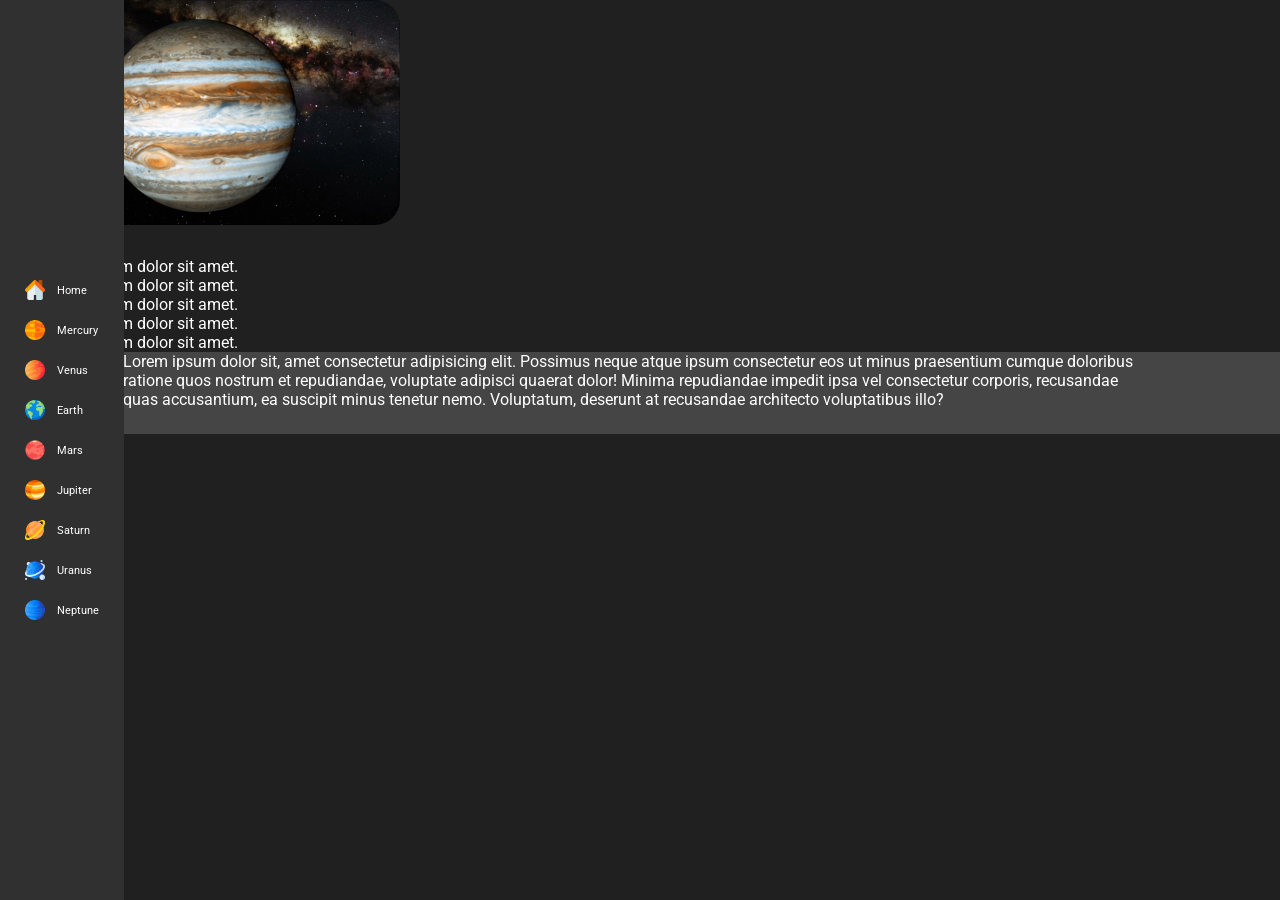
==== pages/jupiter.html @ ac30dd6d "Initial commit" ====
<!DOCTYPE html>
<html lang="en">
	<head>
		<meta charset="UTF-8" />
		<meta name="viewport" content="width=device-width, initial-scale=1.0" />
		<link
			href="https://fonts.googleapis.com/css2?family=Roboto:wght@400;700&display=swap"
			rel="stylesheet" />
		<title>The Solar System - Jupiter</title>
		<link rel="stylesheet" href="../index.css" />
		<link rel="icon" href="../assets/solar-system.png" />
	</head>
	<body>
		<div class="sidebar">
			<a href="../index.html">
				<div class="sidebar-item">
					<img class="sidebar-icon" src="../assets/home-icon.png" alt="Home" />
					<p>Home</p>
				</div>
			</a>
			<a href="mercury.html">
				<div class="sidebar-item">
					<img class="sidebar-icon" src="../assets/mercury.png" alt="Mercury" />
					<p>Mercury</p>
				</div>
			</a>
			<a href="venus.html">
				<div class="sidebar-item">
					<img class="sidebar-icon" src="../assets/venus.png" alt="Venus" />
					<p>Venus</p>
				</div>
			</a>
			<a href="earth.html">
				<div class="sidebar-item">
					<img class="sidebar-icon" src="../assets/earth.png" alt="Earth" />
					<p>Earth</p>
				</div>
			</a>
			<a href="mars.html">
				<div class="sidebar-item">
					<img class="sidebar-icon" src="../assets/mars.png" alt="Mars" />
					<p>Mars</p>
				</div>
			</a>
			<a href="jupiter.html">
				<div class="sidebar-item">
					<img class="sidebar-icon" src="../assets/jupiter.png" alt="Jupiter" />
					<p>Jupiter</p>
				</div>
			</a>
			<a href="saturn.html">
				<div class="sidebar-item">
					<img class="sidebar-icon" src="../assets/saturn.png" alt="Saturn" />
					<p>Saturn</p>
				</div>
			</a>
			<a href="uranus.html">
				<div class="sidebar-item">
					<img class="sidebar-icon" src="../assets/uranus.png" alt="Uranus" />
					<p>Uranus</p>
				</div>
			</a>
			<a href="neptune.html">
				<div class="sidebar-item">
					<img class="sidebar-icon" src="../assets/neptune.png" alt="Neptune" />
					<p>Neptune</p>
				</div>
			</a>
		</div>
		<img class="planet" src="../assets/jupiter-realistic.png" alt="Earth" />
		<h2 class="content block">Jupiter</h2>
		<ul class="content">
			<li>Lorem ipsum dolor sit amet.</li>
			<li>Lorem ipsum dolor sit amet.</li>
			<li>Lorem ipsum dolor sit amet.</li>
			<li>Lorem ipsum dolor sit amet.</li>
			<li>Lorem ipsum dolor sit amet.</li>
		</ul>
		<div class="content-wrapper">
			<p class="content">
				Lorem ipsum dolor sit, amet consectetur adipisicing elit. Possimus neque
				atque ipsum consectetur eos ut minus praesentium cumque doloribus
				ratione quos nostrum et repudiandae, voluptate adipisci quaerat dolor!
				Minima repudiandae impedit ipsa vel consectetur corporis, recusandae
				quas accusantium, ea suscipit minus tenetur nemo. Voluptatum, deserunt
				at recusandae architecto voluptatibus illo?
			</p>
		</div>
	</body>
</html>
---- index.css ----
body {
	background-color: #202020;
	user-select: none;
	margin: 0;
	position: relative;
	min-height: 100vh;
}

div,
h1,
h2,
h3,
h4,
h5,
h6,
p,
a {
	color: white;
	font-family: Roboto, "Gill Sans", "Gill Sans MT", Calibri, "Trebuchet MS",
		sans-serif;
	margin: 0;
	text-decoration: none;
	display: inline-block;
}

li {
	color: white;
	font-family: Roboto, "Gill Sans", "Gill Sans MT", Calibri, "Trebuchet MS",
		sans-serif;
	margin: 0;
}

.title-wrapper {
	display: flex;
	align-items: center;
	background-color: #202020;
	padding-left: 123.4px; /* Adjust as needed */
}

.title {
	font-size: 48px;
	width: 100%;
	text-align: center;
}

.centered {
	text-align: center;
}

.block {
	display: block;
}

.solar-system-banner {
	max-width: 100%;
	height: auto;
	display: block;
	margin: 0 auto;
}

.content-wrapper {
	position: relative;
	display: flex;
	align-items: center;
	background-color: #454545;
	padding-bottom: 25px;
	padding-left: 123.4px; /* Adjust as needed */
	padding-right: 123.4px; /* Adjust as needed */
}

.homepage-content {
	max-width: 100%;
	margin: 0 auto;
}

.content {
	max-width: 100%;
	margin: 0 auto;
}

.planet {
	width: 100%;
	max-width: 400px;
	margin: 0 auto;
	border-radius: 25px;
}

.image-wrapper {
	position: absolute;
	background-color: black;
	right: 0;
	left: 0;
	z-index: -10;
}

.bullet-point-wrapper {
	background-color: #373737;
}

.sidebar {
	position: fixed;
	top: 0;
	bottom: 0;
	left: 0;
	display: flex;
	flex-direction: column;
	justify-content: center;
	background-color: #303030;
	z-index: 10; /* Ensure the sidebar is above other elements */
}

.sidebar-item {
	display: flex;
	align-items: center;
	padding: 10px 25px;
}

.sidebar-item:hover {
	background-color: #454545;
}

.sidebar-item img {
	width: 20px;
	height: 20px;
	margin-right: 12px;
}

.sidebar-item p {
	font-size: 11px;
}

@media screen and (max-width: 640px) {
	.sidebar-item p {
		font-size: 0;
	}

	.sidebar-item img {
		margin-right: 0;
	}
}
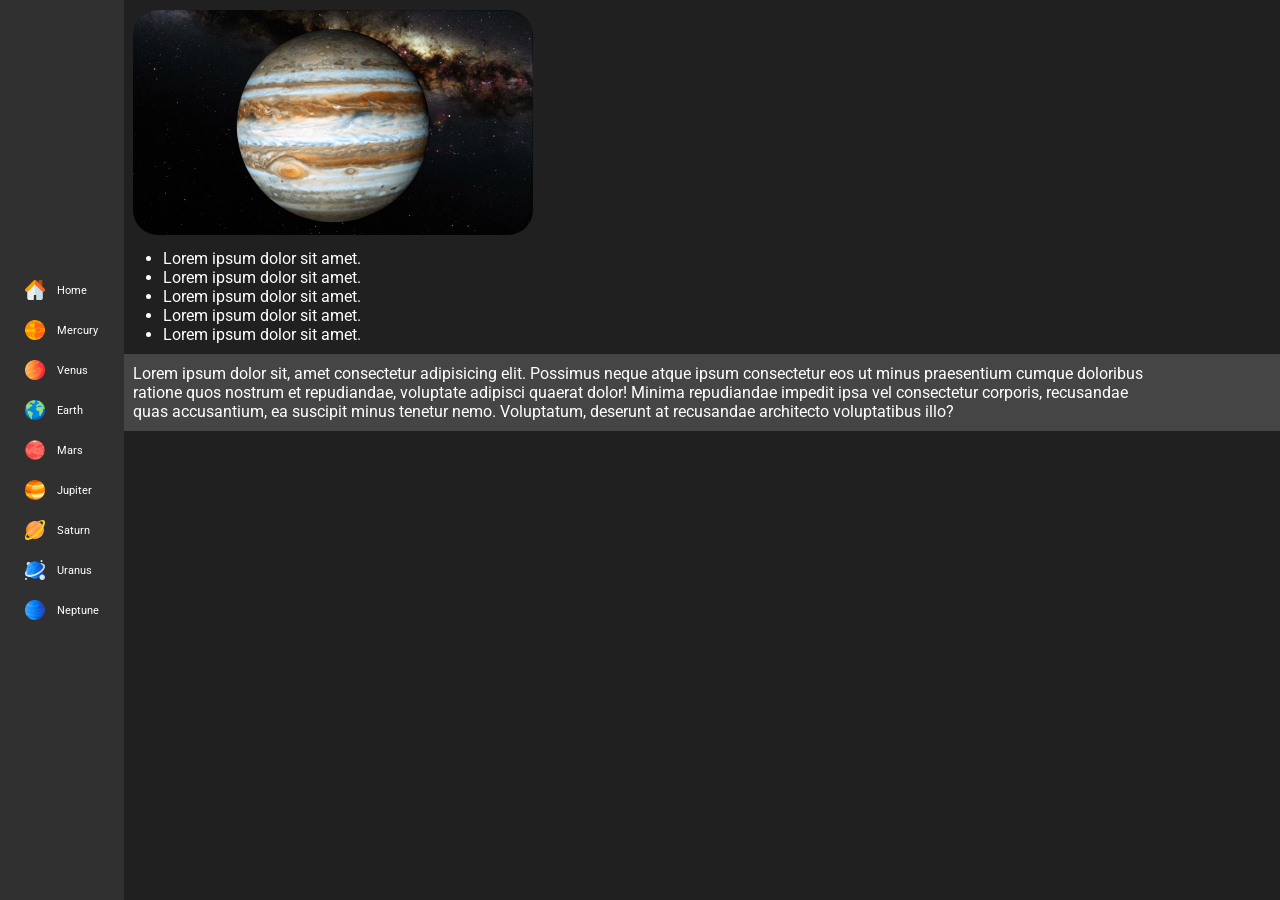
==== commit d114720c: "Remove unneeded elements and CSS" ====
--- a/pages/jupiter.html
+++ b/pages/jupiter.html
@@ -68,7 +68,6 @@
 			</a>
 		</div>
 		<img class="planet" src="../assets/jupiter-realistic.png" alt="Earth" />
-		<h2 class="content block">Jupiter</h2>
 		<ul class="content">
 			<li>Lorem ipsum dolor sit amet.</li>
 			<li>Lorem ipsum dolor sit amet.</li>
--- a/index.css
+++ b/index.css
@@ -7,12 +7,6 @@
 }
 
 div,
-h1,
-h2,
-h3,
-h4,
-h5,
-h6,
 p,
 a {
 	color: white;
@@ -23,11 +17,22 @@
 	display: inline-block;
 }
 
+p.homepage-content {
+	margin-left: 10px;
+	margin-top: 10px;
+	margin-bottom: 10px;
+}
+
+ul.content {
+	max-width: 100%;
+	margin-left: 123.4px;
+	margin-bottom: 10px;
+}
+
 li {
 	color: white;
 	font-family: Roboto, "Gill Sans", "Gill Sans MT", Calibri, "Trebuchet MS",
 		sans-serif;
-	margin: 0;
 }
 
 .title-wrapper {
@@ -63,7 +68,6 @@
 	display: flex;
 	align-items: center;
 	background-color: #454545;
-	padding-bottom: 25px;
 	padding-left: 123.4px; /* Adjust as needed */
 	padding-right: 123.4px; /* Adjust as needed */
 }
@@ -75,13 +79,16 @@
 
 .content {
 	max-width: 100%;
-	margin: 0 auto;
+	margin-left: 10px;
+	margin-top: 10px;
+	margin-bottom: 10px;
 }
 
 .planet {
 	width: 100%;
 	max-width: 400px;
-	margin: 0 auto;
+	margin-left: 133.4px;
+	margin-top: 10px;
 	border-radius: 25px;
 }
 
